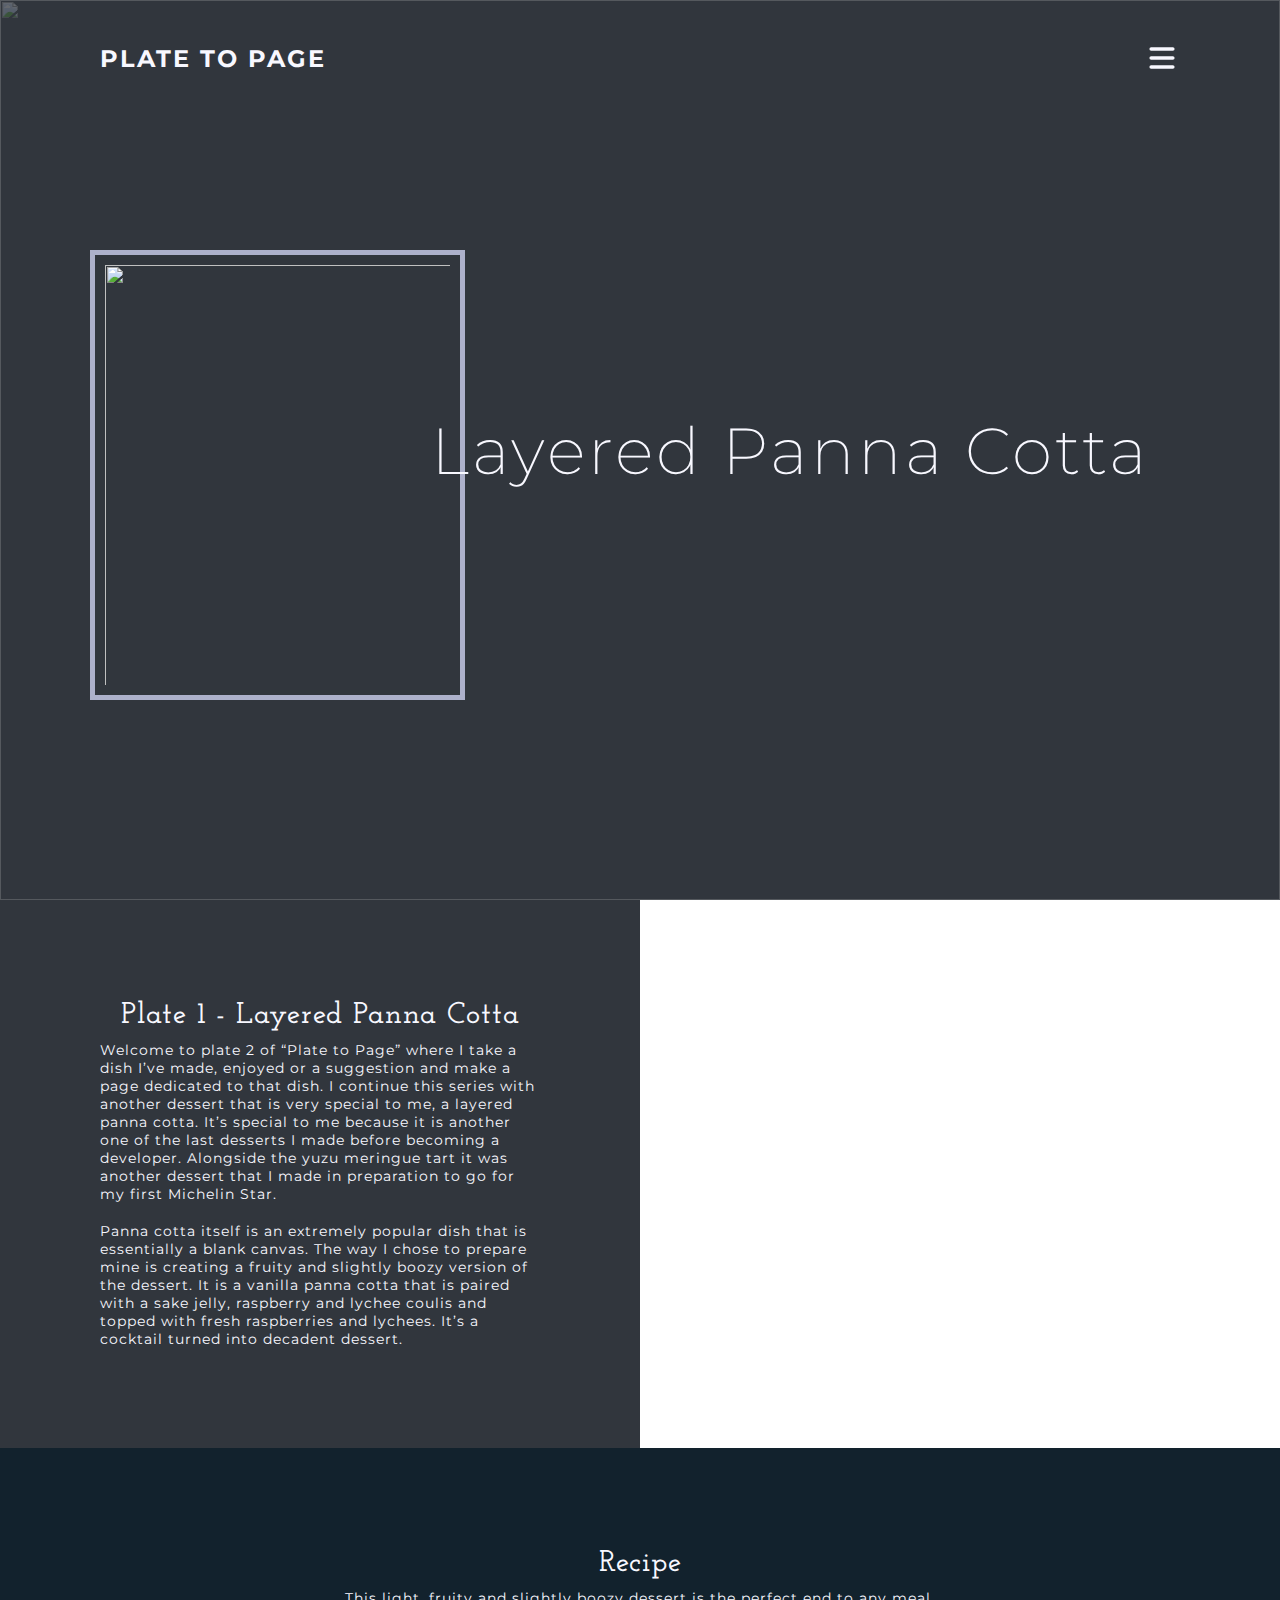
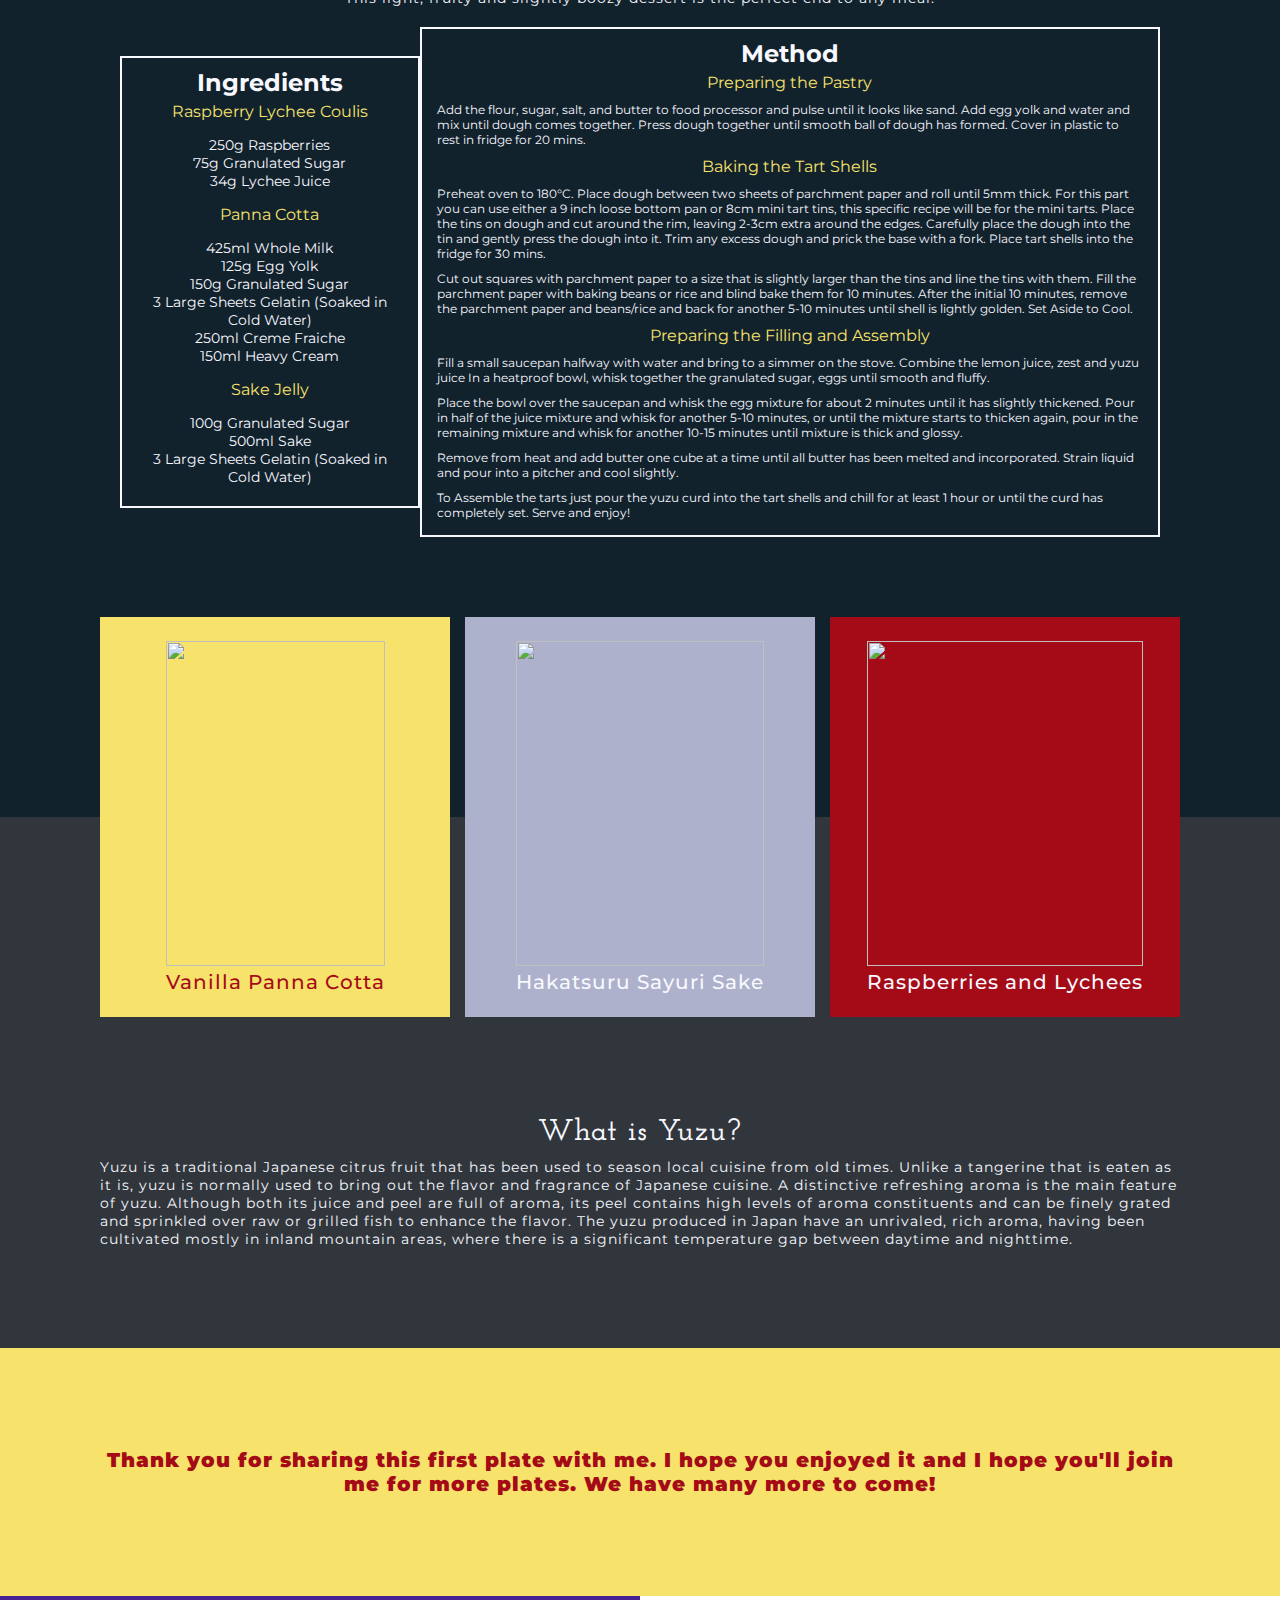
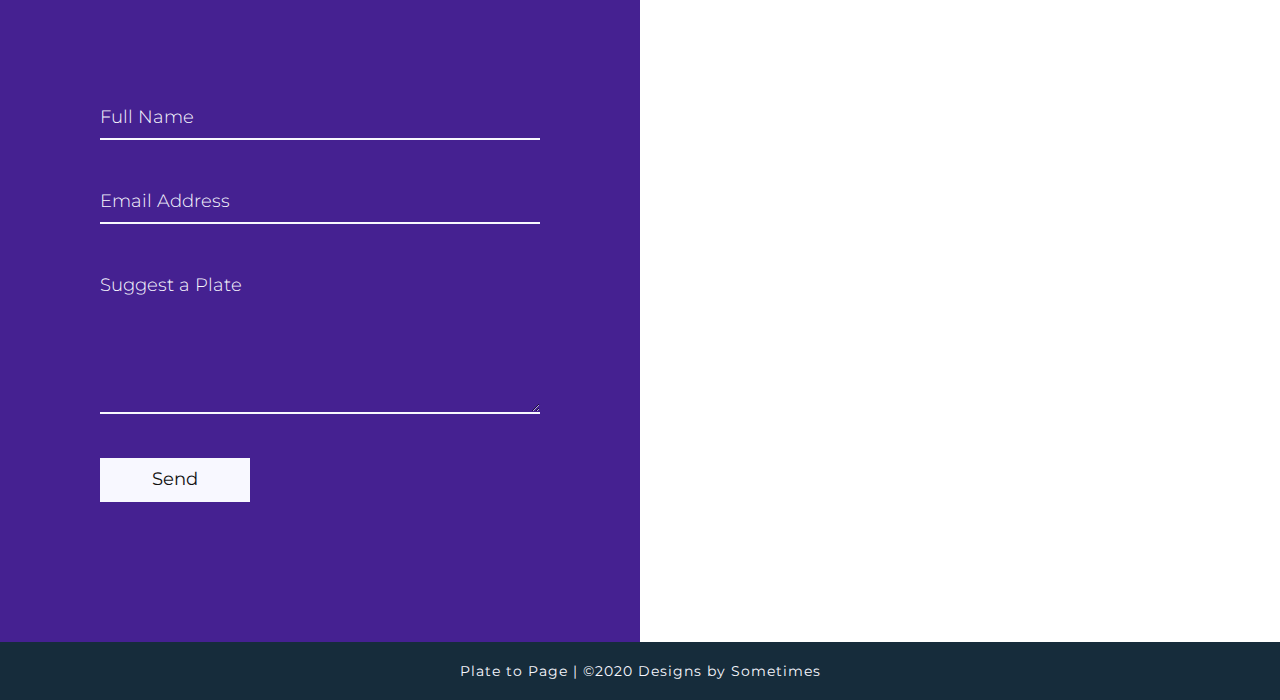
==== Plate2-PannaCotta/index.html @ df70a386 "Updated Media and About" ====
<!DOCTYPE html>
<html lang="en">
<head>
    <meta charset="UTF-8">
    <meta http-equiv="X-UA-Compatible" content="IE=edge">
    <meta name="viewport" content="width=device-width, initial-scale=1.0">
    <link rel="stylesheet" href="style.css">
    <title>Plate to Page - Plate 1</title>
</head>
<body>
    <div class="banner">
        <header>
            <a href="#" class="logo">Plate to Page</a>
            <div class="toggle">
                <svg className="w-6 h-6" fill="currentColor" viewBox="0 0 20 20" xmlns="http://www.w3.org/2000/svg"><path fillRule="evenodd" d="M3 5a1 1 0 011-1h12a1 1 0 110 2H4a1 1 0 01-1-1zM3 10a1 1 0 011-1h12a1 1 0 110 2H4a1 1 0 01-1-1zM3 15a1 1 0 011-1h12a1 1 0 110 2H4a1 1 0 01-1-1z" clipRule="evenodd" /></svg>
            </div>
        </header>
        <img src="https://res.cloudinary.com/dvug8hy5k/image/upload/v1616866750/Plate%20to%20Page/pepe-nero-FHtP6sKF7bY-unsplash_bjmz4m.jpg" alt="">
        <div class="content">
            <img src="https://res.cloudinary.com/dvug8hy5k/image/upload/v1616866762/Plate%20to%20Page/7CCA4F85-5398-4C61-A870-F643C358843F_uxru5d.jpg" alt="" id="dish">
            <h2>Layered Panna Cotta</h2>
        </div>

    </div>

    <section class="about">
            <div class="contentBx">
                <h2 class="heading">Plate 1 - Layered Panna Cotta</h2>
                <p class="text">Welcome to plate 2 of “Plate to Page” where I take a dish I’ve made, enjoyed or a suggestion and make a page dedicated to that dish. I continue this series with another dessert that is very special to me, a layered panna cotta. It’s special to me because it is another one of the last desserts I made before becoming a developer. Alongside the yuzu meringue tart it was another dessert that I made in preparation to go for my first Michelin Star.</p>
                <br><p class="text">Panna cotta itself is an extremely popular dish that is essentially a blank canvas. The way I chose to prepare mine is creating a fruity and slightly boozy version of the dessert. It is a vanilla panna cotta that is paired with a sake jelly, raspberry and lychee coulis and topped with fresh raspberries and lychees. It’s a cocktail turned into decadent dessert.</p>
            </div>
            <div class="imgBx"></div>
        </div>
    </section>

    <section class="ingredients">
        <h2 class="heading">Recipe</h2>
        <p class="text">This light, fruity and slightly boozy dessert is the perfect end to any meal.</p>
        <div class="recipecontainer">
            <div class="ingredientlist">
                <h2>Ingredients</h2>
                <p>Raspberry Lychee Coulis</p>
                <ul>
                    <li>250g Raspberries</li>
                    <li>75g Granulated Sugar</li>
                    <li>34g Lychee Juice</li>
                </ul>

                <p>Panna Cotta</p>
                <ul>
                    <li>425ml Whole Milk</li>
                    <li>125g Egg Yolk</li>
                    <li>150g Granulated Sugar</li>
                    <li>3 Large Sheets Gelatin (Soaked in Cold Water)</li>
                    <li>250ml Creme Fraiche</li>
                    <li>150ml Heavy Cream</li>
                </ul>

                <p>Sake Jelly</p>
                <ul>
                    <li>100g Granulated Sugar</li>
                    <li>500ml Sake</li>
                    <li>3 Large Sheets Gelatin (Soaked in Cold Water)</li>
                </ul>
            </div>
            <div class="process">
                <h2>Method</h2>
                <p>Preparing the Pastry</p>
                <ul>
                    <li>Add the flour, sugar, salt, and butter to food processor and pulse until it looks like sand. Add egg yolk and water and mix until dough comes together. Press dough together until smooth ball of dough has formed. Cover in plastic to rest in fridge for 20 mins.
                    </li>
                </ul>
                <p>Baking the Tart Shells</p>
                <ul>
                    <li>Preheat oven to 180°C. Place dough between two sheets of parchment paper and roll until 5mm thick. For this part you can use either a 9 inch loose bottom pan or 8cm mini tart tins, this specific recipe will be for the mini tarts. Place the tins on dough and cut around the rim, leaving 2-3cm extra around the edges. Carefully place the dough into the tin and gently press the dough into it. Trim any excess dough and prick the base with a fork. Place tart shells into the fridge for 30 mins. </li>
                    <li>Cut out squares with parchment paper to a size that is slightly larger than the tins and line the tins with them. Fill the parchment paper with baking beans or rice and blind bake them for 10 minutes. After the initial 10 minutes, remove the parchment paper and beans/rice and back for another 5-10 minutes until shell is lightly golden. Set Aside to Cool.</li>
                </ul>
                <p>Preparing the Filling and Assembly</p>
                <ul>
                    <li>Fill a small saucepan halfway with water and bring to a simmer on the stove. Combine the lemon juice, zest and yuzu juice In a heatproof bowl, whisk together the granulated sugar, eggs until smooth and fluffy.</li>
                    <li>Place the bowl over the saucepan and whisk the egg mixture for about 2 minutes until it has slightly thickened. Pour in half of the juice mixture and whisk for another 5-10 minutes, or until the mixture starts to thicken again, pour in the remaining mixture and whisk for another 10-15 minutes until mixture is thick and glossy.</li>
                    <li>Remove from heat and add butter one cube at a time until all butter has been melted and incorporated. Strain liquid and pour into a pitcher and cool slightly.</li>
                    <li>To Assemble the tarts just pour the yuzu curd into the tart shells and chill for at least 1 hour or until the curd has completely set. Serve and enjoy!</li>
                </ul>
            </div>
        </div>
        <div class="container">
            <div class="ingredientBx">
                <div>
                    <img src="https://res.cloudinary.com/dvug8hy5k/image/upload/v1617322146/Plate%20to%20Page/0EB5E53E-BAA0-440B-BF2B-1C05140E2B17_tms4ts.jpg" alt="">
                    <h2>Vanilla Panna Cotta</h2>
                </div>
            </div>
            <div class="ingredientBx">
                <div>
                    <img src="https://res.cloudinary.com/dvug8hy5k/image/upload/v1617323007/Plate%20to%20Page/resized-image-Promo_5_acpgpi.jpg" alt="">
                    <h2>Hakatsuru Sayuri Sake</h2>
                </div>
            </div>
            <div class="ingredientBx">
                <div>
                    <img src="https://res.cloudinary.com/dvug8hy5k/image/upload/v1617322146/Plate%20to%20Page/Lychee_and_Raspberry_Popsicles_-_Eat_Cho_Food_mczggh.jpg" alt="">
                    <h2>Raspberries and Lychees</h2>
                </div>
            </div>
        </div>
    </section>

    <section class="history">
        <div class="contentBx">
            <h2 class="heading">What is Yuzu?</h2>
            <p class="text">Yuzu is a traditional Japanese citrus fruit that has been used to season local cuisine from old times. Unlike a tangerine that is eaten as it is, yuzu is normally used to bring out the flavor and fragrance of Japanese cuisine. A distinctive refreshing aroma is the main feature of yuzu. Although both its juice and peel are full of aroma, its peel contains high levels of aroma constituents and can be finely grated and sprinkled over raw or grilled fish to enhance the flavor. The yuzu produced in Japan have an unrivaled, rich aroma, having been cultivated mostly in inland mountain areas, where there is a significant temperature gap between daytime and nighttime.</p>
        </div>

    </section>


    <section class="contact">
        <p class="thankyoutext">Thank you for sharing this first plate with me. I hope you enjoyed it and I hope you'll join me for more plates. We have many more to come!</p>
    </section>

    <section class="about">
        <div class="contentBx redbg">
            <div class="form">
                <div class="inputBx">
                    <input type="text" name="" placeholder="Full Name">
                </div>
                <div class="inputBx">
                    <input type="text" name="" placeholder="Email Address">
                </div>
                <div class="inputBx">
                    <textarea placeholder="Suggest a Plate"></textarea>
                </div>
                <div class="inputBx">
                    <input type="submit" name="" value="Send">
                </div>
            </div>
        </div>
        <div class="imgBx2"></div>
    </section>

    <section class="footer">
        <p class="text">Plate to Page | ©2020 Designs by Sometimes</p>
    </section>
</body>
</html>
---- Plate2-PannaCotta/style.css ----
@import url('https://fonts.googleapis.com/css2?family=Josefin+Slab&display=swap');
@import url('https://fonts.googleapis.com/css2?family=Montserrat&display=swap');

*{
    margin: 0;
    padding: 0;
    box-sizing: border-box;
    font-family: 'Montserrat', sans-serif;

}


.banner {
    position: relative;
    width: 100%;
    height: 100vh;
    background: #31363D;
    display: flex;
    justify-content: space-evenly;
    align-items: center;
    font-family: 'Josefin Slab', serif;
}

.banner img {
    position: absolute;
    top: 0;
    left: 0;
    width: 100%;
    height: 100%;
    object-fit: cover;
    opacity: 0.25;
}

#dish {
    height: 450px;
    width: 375px;
    position: absolute;
    opacity: 1;
    border: 5px solid #ADB1CB;
    padding: 10px;
    object-fit: cover;
}

.banner .content {
    position: relative;
    width: 1100px;
    height: 400px;
    text-align: center;
    display: flex;
    justify-content: center;
    align-items: center;
}

.banner .content h2 {
    color: #F8F8FF;
    font-size: 65px;
    position: absolute;
    padding-left: 300px;
    font-family: 'Montserrat', sans-serif;
    font-weight: 200;
    letter-spacing: 3px;
}


.banner header {
    position: absolute;
    top: 0;
    left: 0;
    width: 100%;
    padding: 40px 100px;
    display: flex;
    justify-content: space-between;
    align-items: center;
}

.banner header .logo {
    color: #F8F8FF;
    text-decoration: none;
    font-size: 24px;
    text-transform: uppercase;
    font-weight: 700;
    letter-spacing: 2px;
}

.banner header .toggle {
    position: relative;
    width: 36px;
    height: 36px;
    color: #F8F8FF;
}

.about {
    position: relative;
    width: 100%;
    height: auto;
    display: flex;
}

.about .contentBx {
    background: #31363D;
    padding: 100px;
    width: 50%;
    margin: 0 auto;
}

.heading {
    color: #F8F8FF;
    font-size: 30px;
    font-weight: 600;
    letter-spacing: 1px;
    margin-bottom: 10px;
    font-family: 'Josefin Slab', serif;
    text-align: center;
}

.text {
    color: #F8F8FF;
    font-size: 14px;
    letter-spacing: 1px;
}

.about .imgBx {
    background: url('https://res.cloudinary.com/dvug8hy5k/image/upload/v1616886749/Plate%20to%20Page/michelinstar_uf1f1x.gif');
    width: 50%;
    background-size: cover;
    background-position: center;
}


.ingredients {
    background: #12222d;
    padding: 100px;
    text-align: center;
}

.ingredients .container {
    width: 100%;
    display: flex;
    justify-content: space-between;
    align-items: center;
    flex-wrap: wrap;
    margin-top: 60px;
}

.ingredients .container .ingredientBx {
    position: relative;
    background: #F7E26B;
    width: 350px;
    height: 400px;
    display: flex;
    justify-content: center;
    align-items: center;
    color: #A50B17;
    padding: 20px;
}

.ingredients .container .ingredientBx img {
    width: 100%;
    height: 325px;
    object-fit: cover;
    object-position: center 1px;
}

.ingredients .container .ingredientBx:nth-child(2){
    background: #ADB1CB;
    color: #F8F8FF;
}

.ingredients .container .ingredientBx:nth-child(3){
    background: #A50B17;
    color: #F8F8FF;
}


.ingredients .container .ingredientBx h2 {
    font-weight: 500;
    font-size: 20px;
    letter-spacing: 1px;
}

.recipecontainer {
    color: #F8F8FF;
    display: flex;
    justify-content: space-evenly;
    align-items: center;
    padding: 20px;
}

.ingredientlist {
    border: 2px solid #F8F8FF;
    width: 400px;
    padding: 10px;
}

.ingredientlist p {
    padding: 5px;
    color: #F7E26B;
}

.ingredientlist ul {
    list-style: none;
    padding: 10px;
    font-size: 14px;
    text-align: center;
}


.process {
    border: 2px solid #F8F8FF;
    width: 1000px;
    padding: 10px;
}

.process ul {
    list-style: none;
    text-align: start;
    font-size: 12px;
}

.process li {
    padding: 5px;
}

.process p {
    padding: 5px;
    color: #F7E26B;
}

.history {
    background: #31363D;
    padding: 100px;
    padding-top: 300px;
    margin-top: -300px;
    display: flex;
    justify-content: space-between;
    align-items: center;
}


.contact {
    padding: 100px;
    background: #F7E26B;
    text-align: center;
}

.thankyoutext {
    color: #A50B17;
    font-size: 20px;
    letter-spacing: 1px;
    font-weight: 900;
}

.imgBx2 {
    background: url('https://res.cloudinary.com/dvug8hy5k/image/upload/v1616866762/Plate%20to%20Page/3E213431-698B-46C7-9E49-590301BE0B21_of3o3h.jpg');
    background-size: cover;
    background-position: center;
    background-position-y: 45%;
    width: 50%;
}

.redbg {
    background: #452191 !important;
}

.form .inputBx {
    margin-bottom: 40px;
}

.form .inputBx input {
    width: 100%;
    background: transparent;
    box-shadow: none;
    border: none;
    outline: none;
    padding: 10px 0;
    font-size: 18px;
    font-weight: 300;
    color: #F8F8FF;
    border-bottom: 2px solid #F8F8FF;
}

.form .inputBx input::placeholder {
    color: #F8F8FF;
}

.form .inputBx textarea {
    width: 100%;
    background: transparent;
    box-shadow: none;
    border: none;
    outline: none;
    padding: 10px 0;
    font-size: 18px;
    font-weight: 300;
    color: #F8F8FF;
    min-height: 150px;
    border-bottom: 2px solid #F8F8FF;
}

.form .inputBx textarea::placeholder {
    color: #F8F8FF;
}

.form .inputBx input[type="submit"] {
    width: 150px;
    background: #F8F8FF;
    color: #111;
    cursor: pointer;
    font-weight:400;
}

.footer {
    background: #162c3b;
    padding: 20px 100px;
    display: flex;
    justify-content: center;
    align-items: center;
}

@media (max-width: 991px) {
    .banner header {
        padding: 20px 50px;
    }

    .banner .content h2 {
        font-size: 46px;
    }

    .banner .content p {
        font-size: 16px;
    }

    #dish {
        margin-left: 10px;
    }

    .ingredients .container .ingredientBx:nth-child(3){
        margin: 0 auto;
    }

    .about {
        flex-direction: column;
    }

    .about .contentBx,
    .about .imgBx {
        width: 100%;
        padding: 75px;
        min-height: 400px;
    }

    .recipecontainer {
        gap: 20px;
    } 

    .footer {
        padding: 20px 50px;
        text-align: center;
    }
}

@media (max-width: 500px) {
    .recipecontainer {
        flex-direction: column;
    }

    .process {
        width: 400px;
    }
        
    .text {
        font-size: 12px;
    }
}
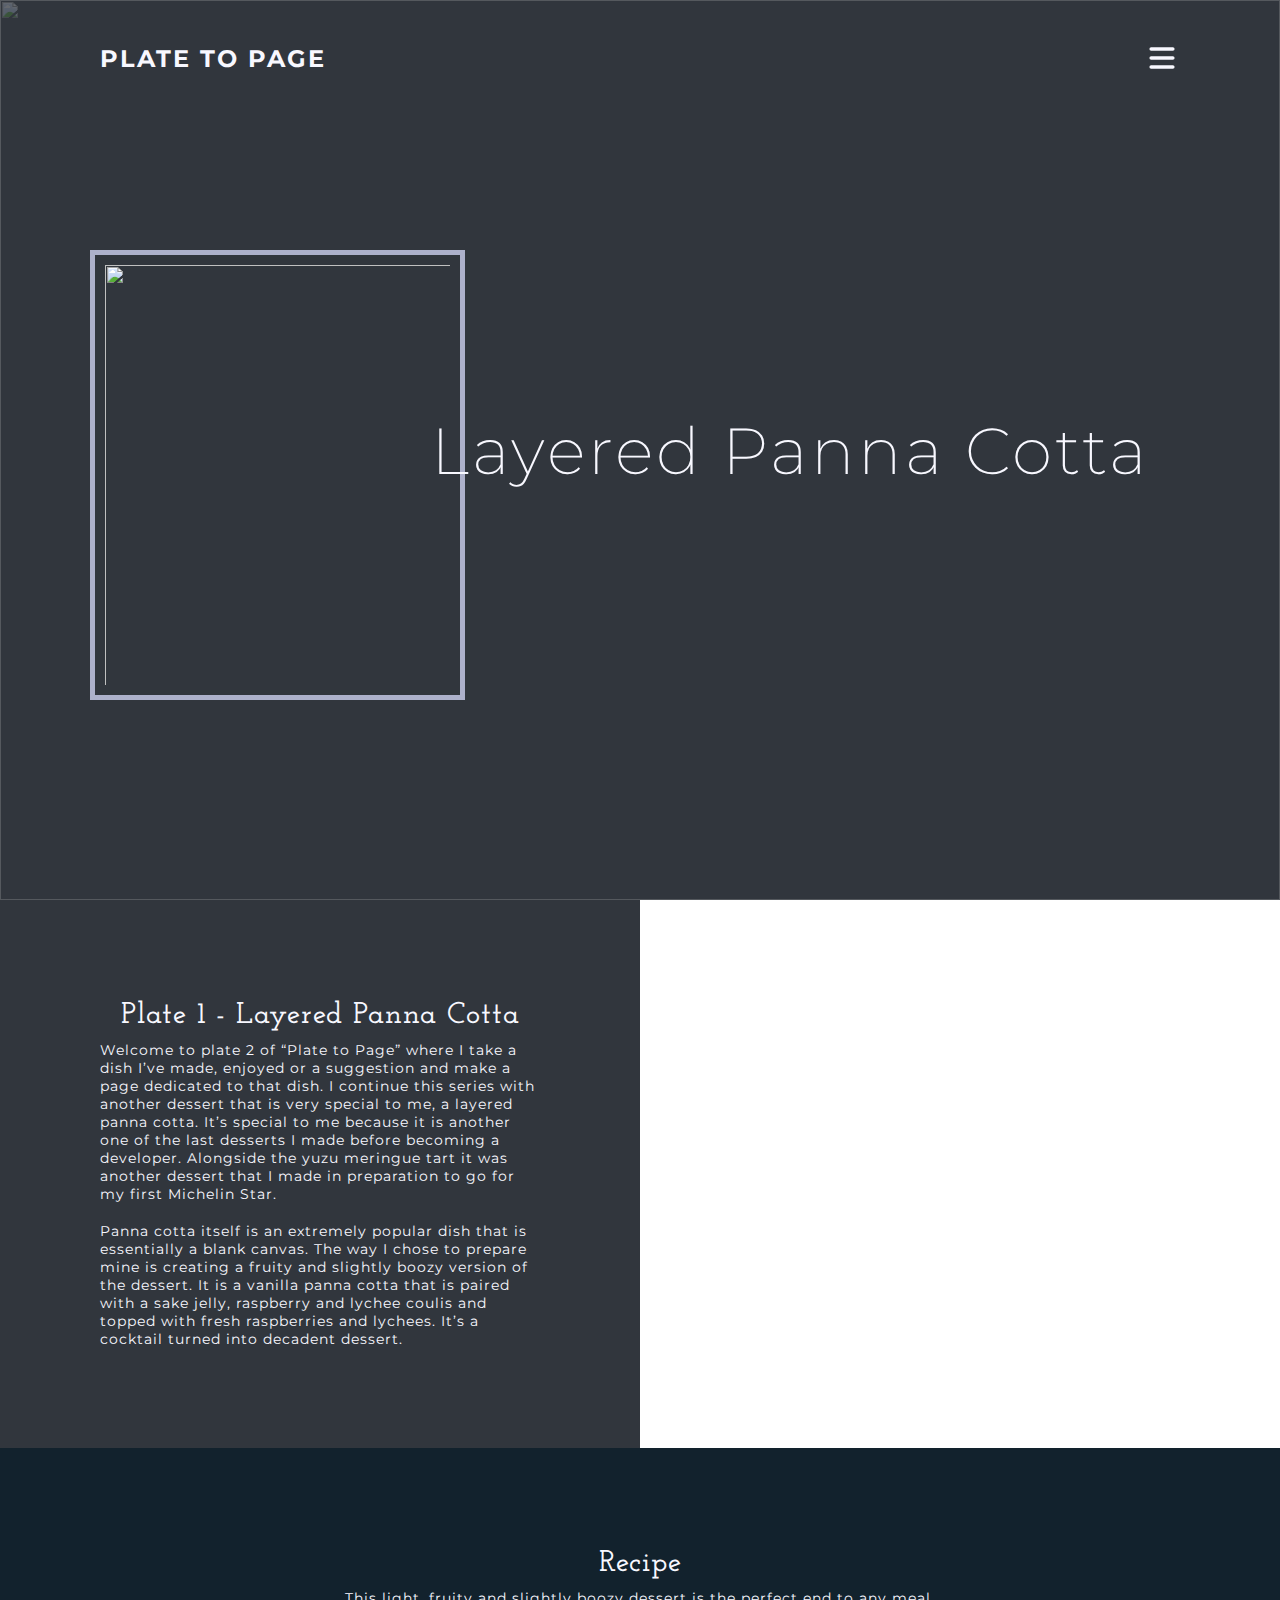
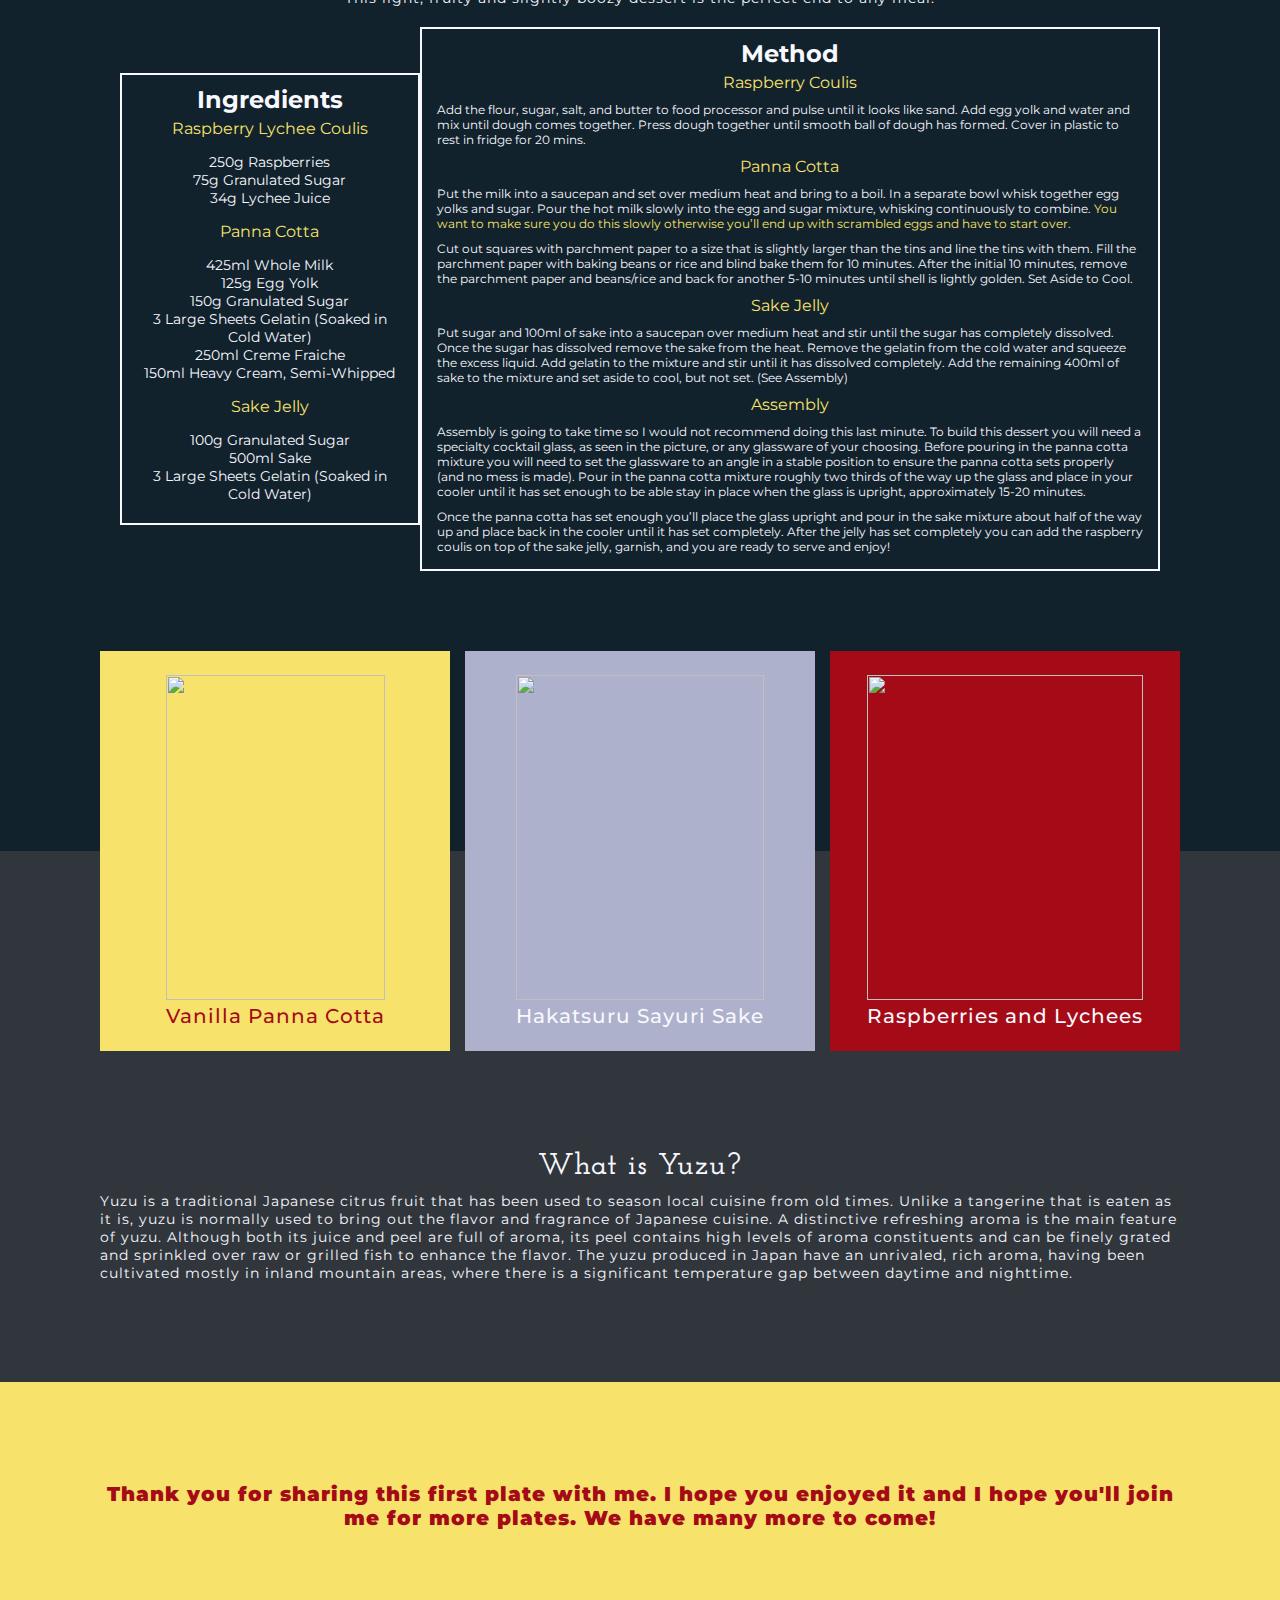
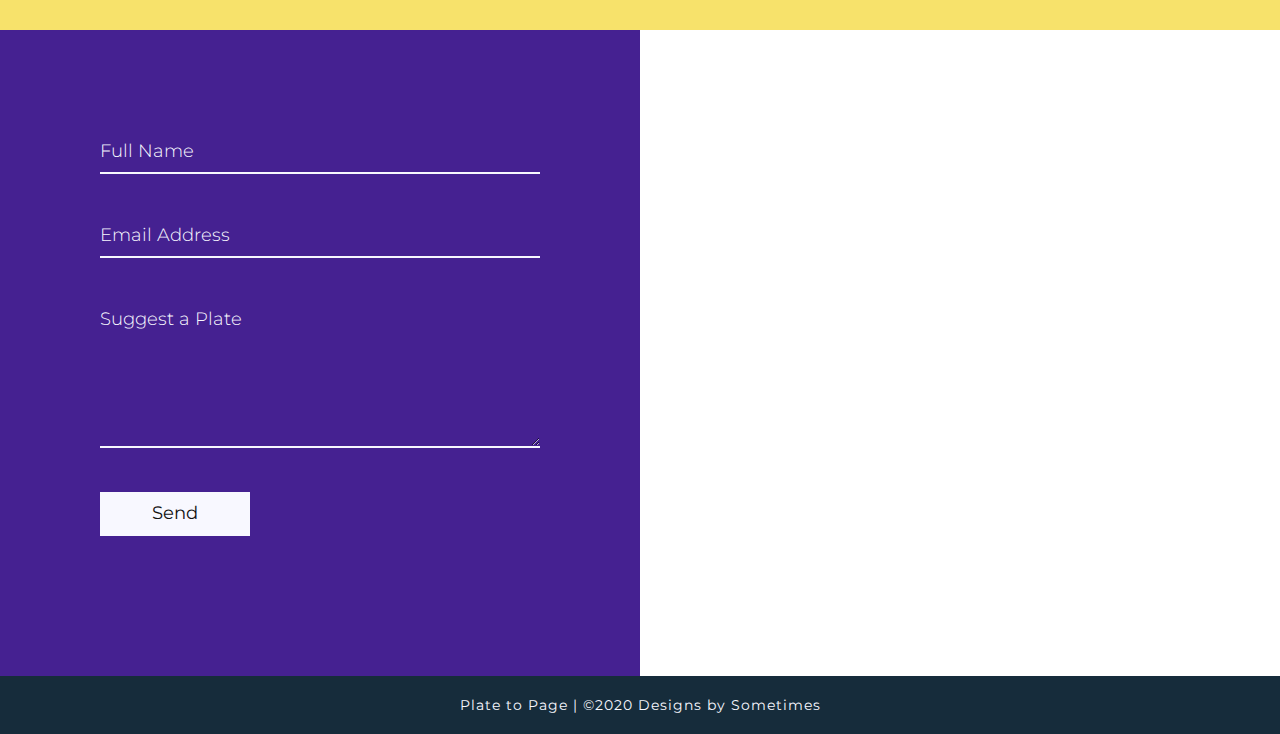
==== commit 08a104a2: "Updated Recipe and Process" ====
--- a/Plate2-PannaCotta/index.html
+++ b/Plate2-PannaCotta/index.html
@@ -53,7 +53,7 @@
                     <li>150g Granulated Sugar</li>
                     <li>3 Large Sheets Gelatin (Soaked in Cold Water)</li>
                     <li>250ml Creme Fraiche</li>
-                    <li>150ml Heavy Cream</li>
+                    <li>150ml Heavy Cream, Semi-Whipped</li>
                 </ul>
 
                 <p>Sake Jelly</p>
@@ -65,22 +65,24 @@
             </div>
             <div class="process">
                 <h2>Method</h2>
-                <p>Preparing the Pastry</p>
+                <p>Raspberry Coulis</p>
                 <ul>
                     <li>Add the flour, sugar, salt, and butter to food processor and pulse until it looks like sand. Add egg yolk and water and mix until dough comes together. Press dough together until smooth ball of dough has formed. Cover in plastic to rest in fridge for 20 mins.
                     </li>
                 </ul>
-                <p>Baking the Tart Shells</p>
+                <p>Panna Cotta</p>
                 <ul>
-                    <li>Preheat oven to 180°C. Place dough between two sheets of parchment paper and roll until 5mm thick. For this part you can use either a 9 inch loose bottom pan or 8cm mini tart tins, this specific recipe will be for the mini tarts. Place the tins on dough and cut around the rim, leaving 2-3cm extra around the edges. Carefully place the dough into the tin and gently press the dough into it. Trim any excess dough and prick the base with a fork. Place tart shells into the fridge for 30 mins. </li>
+                    <li>Put the milk into a saucepan and set over medium heat and bring to a boil. In a separate bowl whisk together egg yolks and sugar. Pour the hot milk slowly into the egg and sugar mixture, whisking continuously to combine. <span>You want to make sure you do this slowly otherwise you’ll end up with scrambled eggs and have to start over.<span></li>
                     <li>Cut out squares with parchment paper to a size that is slightly larger than the tins and line the tins with them. Fill the parchment paper with baking beans or rice and blind bake them for 10 minutes. After the initial 10 minutes, remove the parchment paper and beans/rice and back for another 5-10 minutes until shell is lightly golden. Set Aside to Cool.</li>
                 </ul>
-                <p>Preparing the Filling and Assembly</p>
+                <p>Sake Jelly</p>
                 <ul>
-                    <li>Fill a small saucepan halfway with water and bring to a simmer on the stove. Combine the lemon juice, zest and yuzu juice In a heatproof bowl, whisk together the granulated sugar, eggs until smooth and fluffy.</li>
-                    <li>Place the bowl over the saucepan and whisk the egg mixture for about 2 minutes until it has slightly thickened. Pour in half of the juice mixture and whisk for another 5-10 minutes, or until the mixture starts to thicken again, pour in the remaining mixture and whisk for another 10-15 minutes until mixture is thick and glossy.</li>
-                    <li>Remove from heat and add butter one cube at a time until all butter has been melted and incorporated. Strain liquid and pour into a pitcher and cool slightly.</li>
-                    <li>To Assemble the tarts just pour the yuzu curd into the tart shells and chill for at least 1 hour or until the curd has completely set. Serve and enjoy!</li>
+                    <li>Put sugar and 100ml of sake into a saucepan over medium heat and stir until the sugar has completely dissolved. Once the sugar has dissolved remove the sake from the heat. Remove the gelatin from the cold water and squeeze the excess liquid. Add gelatin to the mixture and stir until it has dissolved completely. Add the remaining 400ml of sake to the mixture and set aside to cool, but not set. (See Assembly)</li>
+                </ul>
+                <p>Assembly</p>
+                <ul>
+                    <li>Assembly is going to take time so I would not recommend doing this last minute. To build this dessert you will need a specialty cocktail glass, as seen in the picture, or any glassware of your choosing. Before pouring in the panna cotta mixture you will need to set the glassware to an angle in a stable position to ensure the panna cotta sets properly (and no mess is made). Pour in the panna cotta mixture roughly two thirds of the way up the glass and place in your cooler until it has set enough to be able stay in place when the glass is upright, approximately 15-20 minutes. </li>
+                    <li>Once the panna cotta has set enough you’ll place the glass upright and pour in the sake mixture about half of the way up and place back in the cooler until it has set completely. After the jelly has set completely you can add the raspberry coulis on top of the sake jelly, garnish, and you are ready to serve and enjoy!</li>
                 </ul>
             </div>
         </div>
--- a/Plate2-PannaCotta/style.css
+++ b/Plate2-PannaCotta/style.css
@@ -226,6 +226,10 @@
     color: #F7E26B;
 }
 
+.process span {
+    color: #F7E26B;
+}
+
 .history {
     background: #31363D;
     padding: 100px;
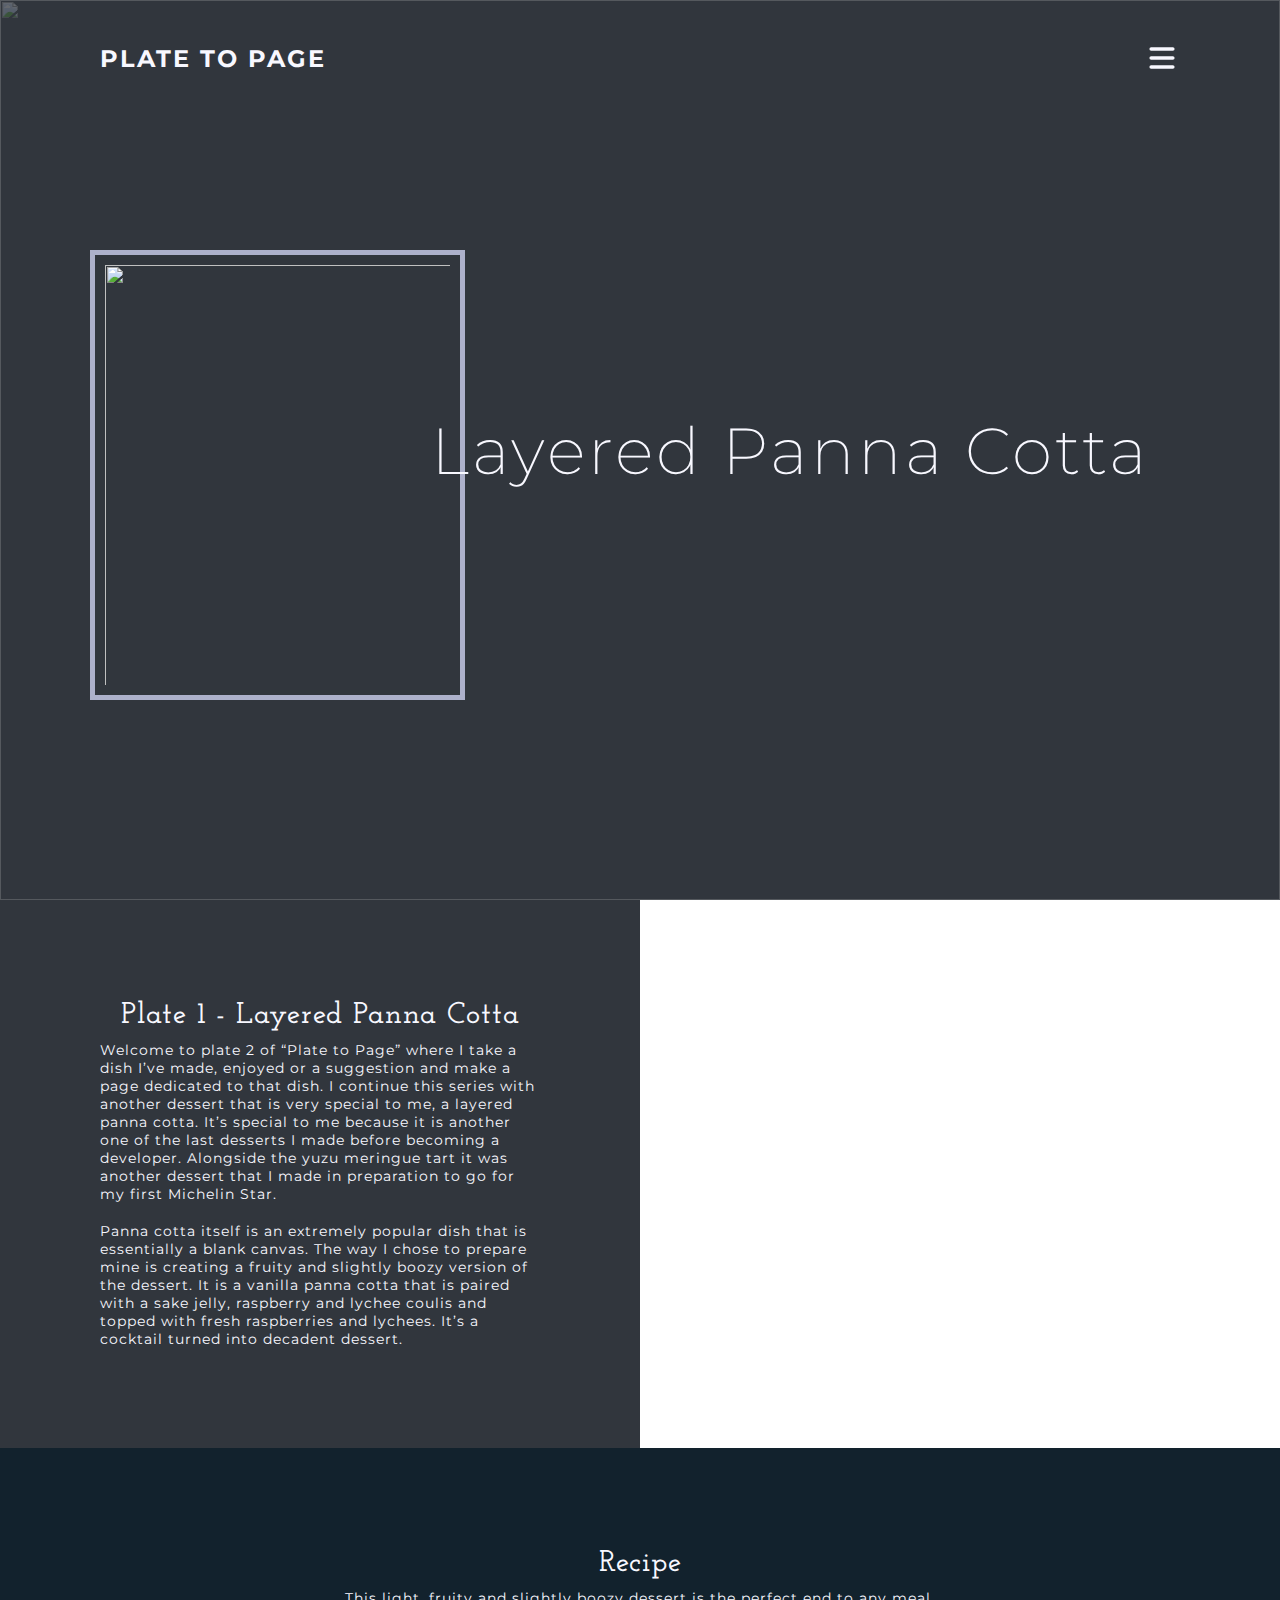
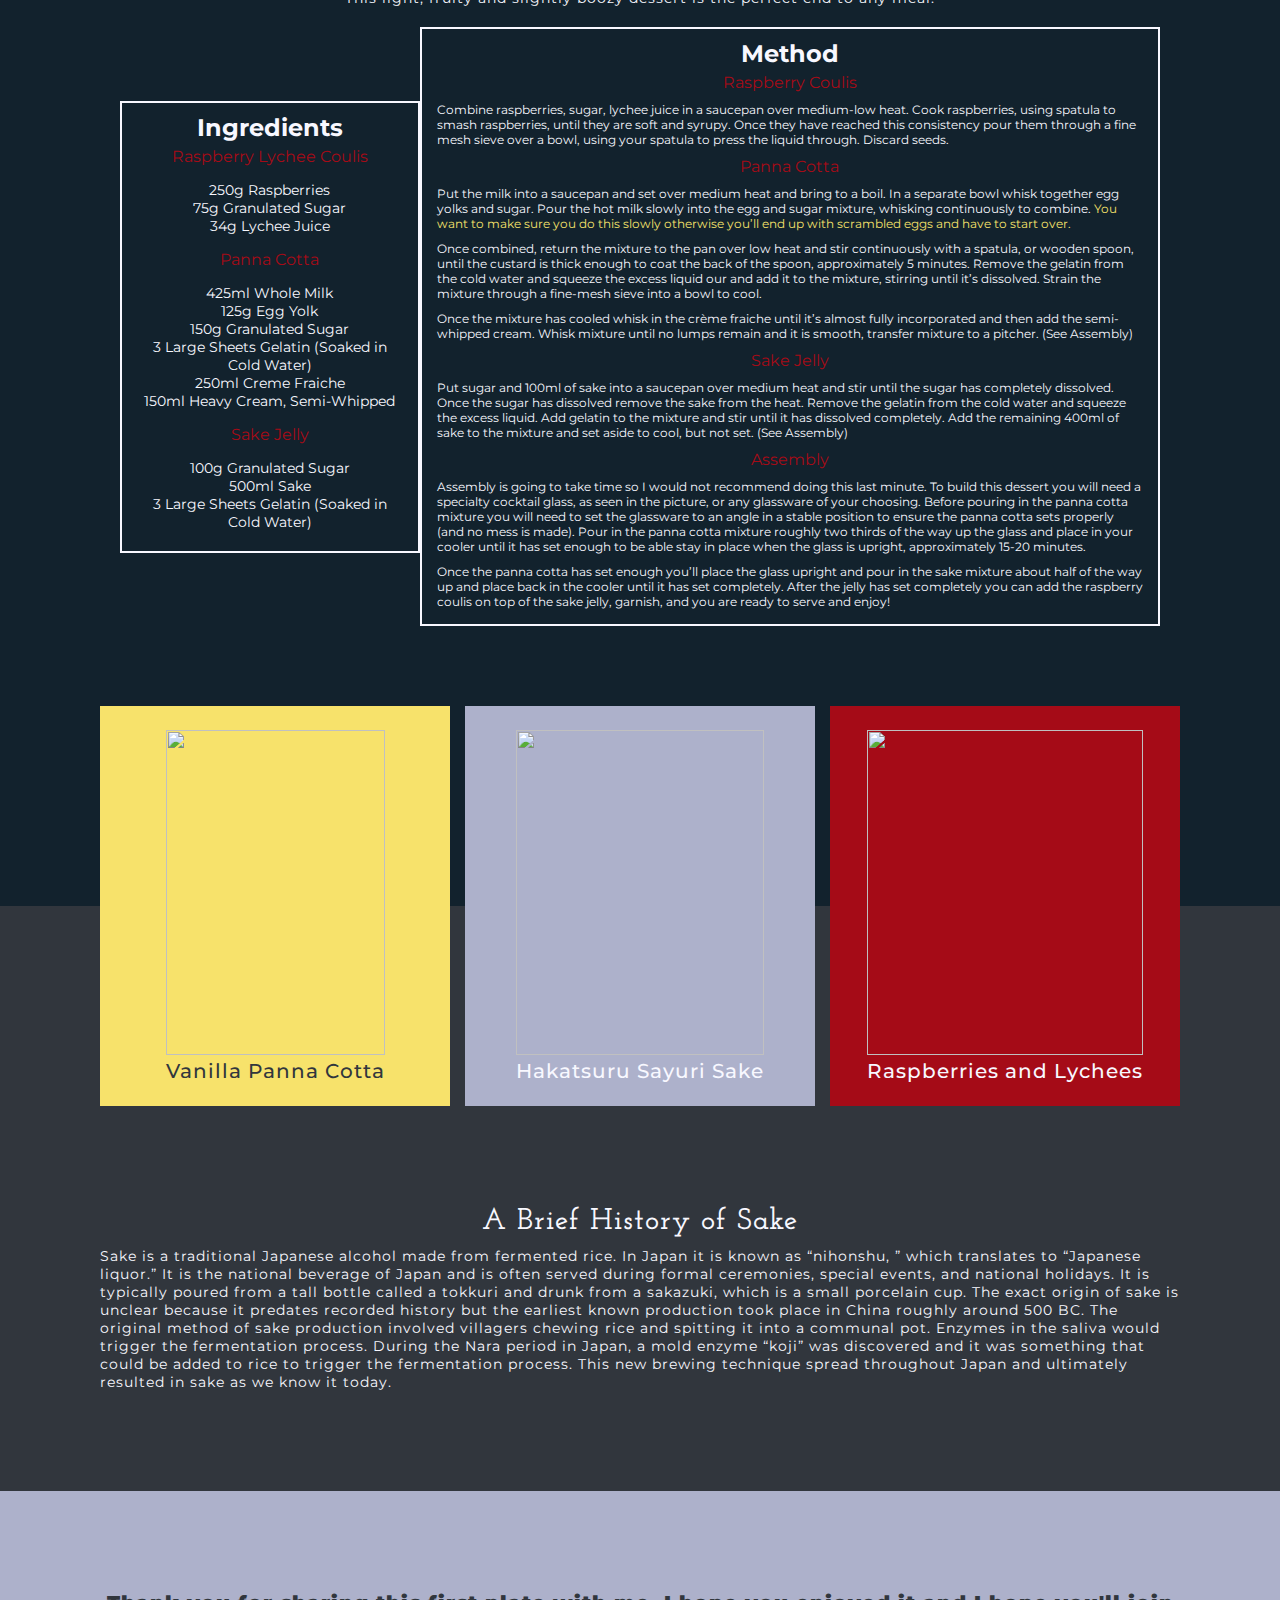
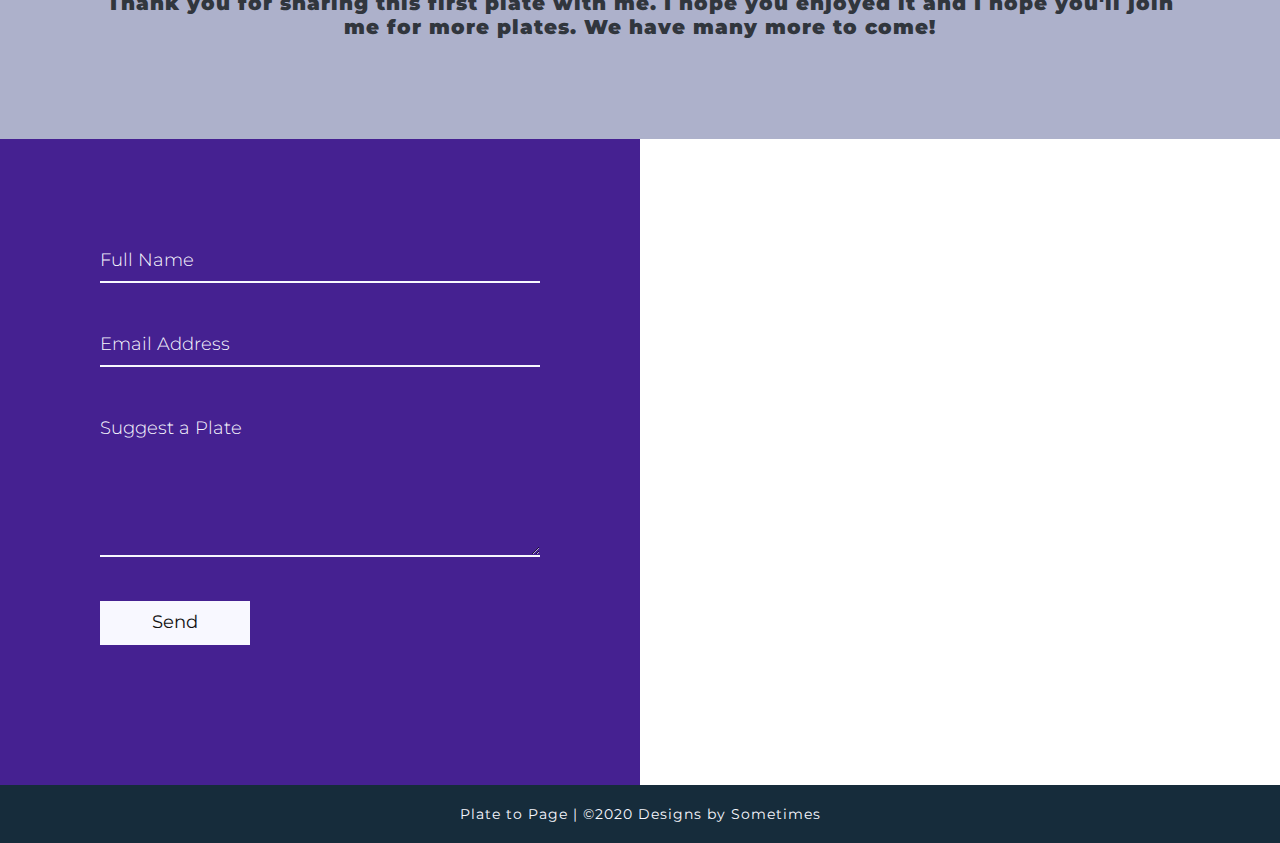
==== commit caa39dbf: "Plate 2 Complete" ====
--- a/Plate2-PannaCotta/index.html
+++ b/Plate2-PannaCotta/index.html
@@ -67,13 +67,14 @@
                 <h2>Method</h2>
                 <p>Raspberry Coulis</p>
                 <ul>
-                    <li>Add the flour, sugar, salt, and butter to food processor and pulse until it looks like sand. Add egg yolk and water and mix until dough comes together. Press dough together until smooth ball of dough has formed. Cover in plastic to rest in fridge for 20 mins.
+                    <li>Combine raspberries, sugar, lychee juice in a saucepan over medium-low heat. Cook raspberries, using spatula to smash raspberries, until they are soft and syrupy. Once they have reached this consistency pour them through a fine mesh sieve over a bowl, using your spatula to press the liquid through. Discard seeds.
                     </li>
                 </ul>
                 <p>Panna Cotta</p>
                 <ul>
                     <li>Put the milk into a saucepan and set over medium heat and bring to a boil. In a separate bowl whisk together egg yolks and sugar. Pour the hot milk slowly into the egg and sugar mixture, whisking continuously to combine. <span>You want to make sure you do this slowly otherwise you’ll end up with scrambled eggs and have to start over.<span></li>
-                    <li>Cut out squares with parchment paper to a size that is slightly larger than the tins and line the tins with them. Fill the parchment paper with baking beans or rice and blind bake them for 10 minutes. After the initial 10 minutes, remove the parchment paper and beans/rice and back for another 5-10 minutes until shell is lightly golden. Set Aside to Cool.</li>
+                    <li> Once combined, return the mixture to the pan over low heat and stir continuously with a spatula, or wooden spoon, until the custard is thick enough to coat the back of the spoon, approximately 5 minutes. Remove the gelatin from the cold water and squeeze the excess liquid our and add it to the mixture, stirring until it’s dissolved. Strain the mixture through a fine-mesh sieve into a bowl to cool.</li>
+                    <li>Once the mixture has cooled whisk in the crème fraiche until it’s almost fully incorporated and then add the semi-whipped cream. Whisk mixture until no lumps remain and it is smooth, transfer mixture to a pitcher. (See Assembly)</li>
                 </ul>
                 <p>Sake Jelly</p>
                 <ul>
@@ -110,8 +111,8 @@
 
     <section class="history">
         <div class="contentBx">
-            <h2 class="heading">What is Yuzu?</h2>
-            <p class="text">Yuzu is a traditional Japanese citrus fruit that has been used to season local cuisine from old times. Unlike a tangerine that is eaten as it is, yuzu is normally used to bring out the flavor and fragrance of Japanese cuisine. A distinctive refreshing aroma is the main feature of yuzu. Although both its juice and peel are full of aroma, its peel contains high levels of aroma constituents and can be finely grated and sprinkled over raw or grilled fish to enhance the flavor. The yuzu produced in Japan have an unrivaled, rich aroma, having been cultivated mostly in inland mountain areas, where there is a significant temperature gap between daytime and nighttime.</p>
+            <h2 class="heading">A Brief History of Sake</h2>
+            <p class="text">Sake is a traditional Japanese alcohol made from fermented rice. In Japan it is known as “nihonshu, ” which translates to “Japanese liquor.” It is the national beverage of Japan and is often served during formal ceremonies, special events, and national holidays. It is typically poured from a tall bottle called a tokkuri and drunk from a sakazuki, which is a small porcelain cup. The exact origin of sake is unclear because it predates recorded history but the earliest known production took place in China roughly around 500 BC. The original method of sake production involved villagers chewing rice and spitting it into a communal pot. Enzymes in the saliva would trigger the fermentation process. During the Nara period in Japan, a mold enzyme “koji” was discovered and it was something that could be added to rice to trigger the fermentation process. This new brewing technique spread throughout Japan and ultimately resulted in sake as we know it today. </p>
         </div>
 
     </section>
--- a/Plate2-PannaCotta/style.css
+++ b/Plate2-PannaCotta/style.css
@@ -150,7 +150,7 @@
     display: flex;
     justify-content: center;
     align-items: center;
-    color: #A50B17;
+    color: #31363D;
     padding: 20px;
 }
 
@@ -194,7 +194,7 @@
 
 .ingredientlist p {
     padding: 5px;
-    color: #F7E26B;
+    color: #A50B17;
 }
 
 .ingredientlist ul {
@@ -223,7 +223,7 @@
 
 .process p {
     padding: 5px;
-    color: #F7E26B;
+    color: #A50B17;
 }
 
 .process span {
@@ -243,22 +243,22 @@
 
 .contact {
     padding: 100px;
-    background: #F7E26B;
+    background: #ADB1CB;
     text-align: center;
 }
 
 .thankyoutext {
-    color: #A50B17;
+    color: #31363D;
     font-size: 20px;
     letter-spacing: 1px;
     font-weight: 900;
 }
 
 .imgBx2 {
-    background: url('https://res.cloudinary.com/dvug8hy5k/image/upload/v1616866762/Plate%20to%20Page/3E213431-698B-46C7-9E49-590301BE0B21_of3o3h.jpg');
+    background: url('https://res.cloudinary.com/dvug8hy5k/image/upload/v1616866762/Plate%20to%20Page/7CCA4F85-5398-4C61-A870-F643C358843F_uxru5d.jpg');
     background-size: cover;
     background-position: center;
-    background-position-y: 45%;
+    background-position-y: 40%;
     width: 50%;
 }
 
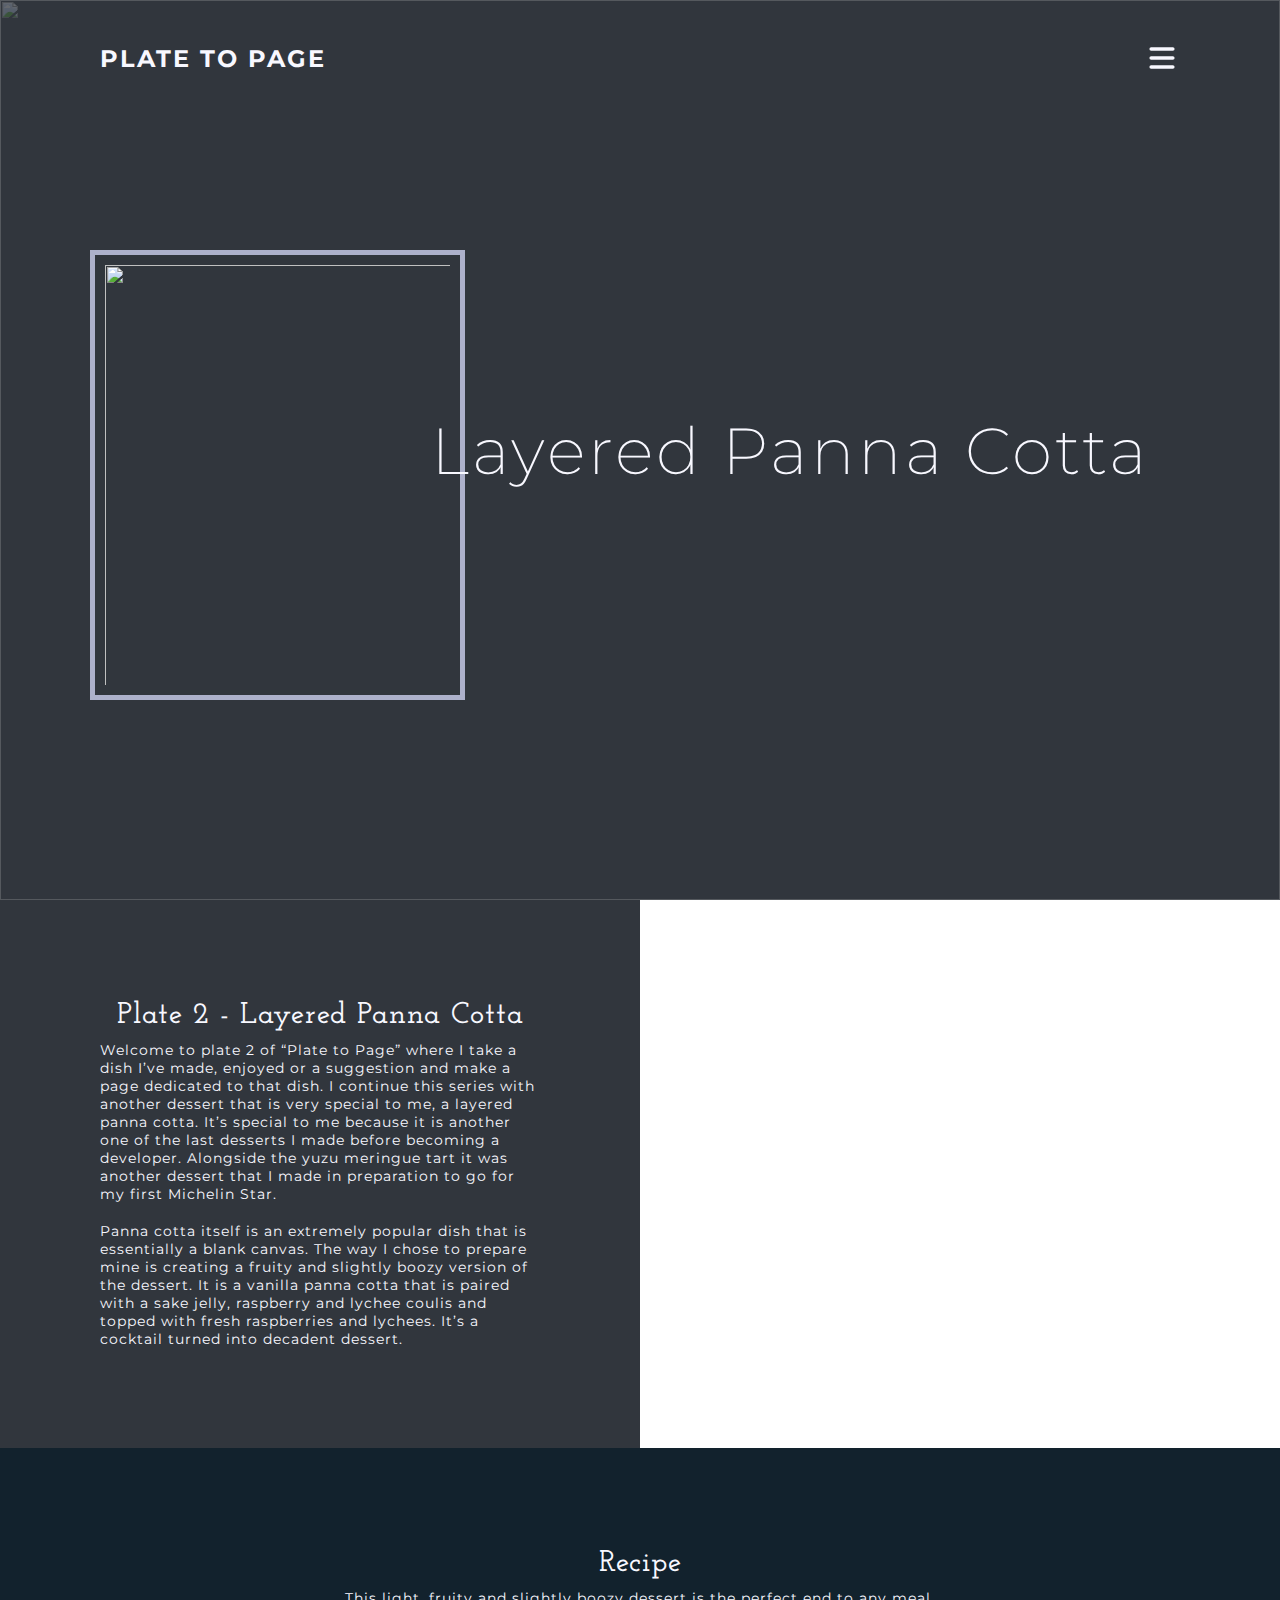
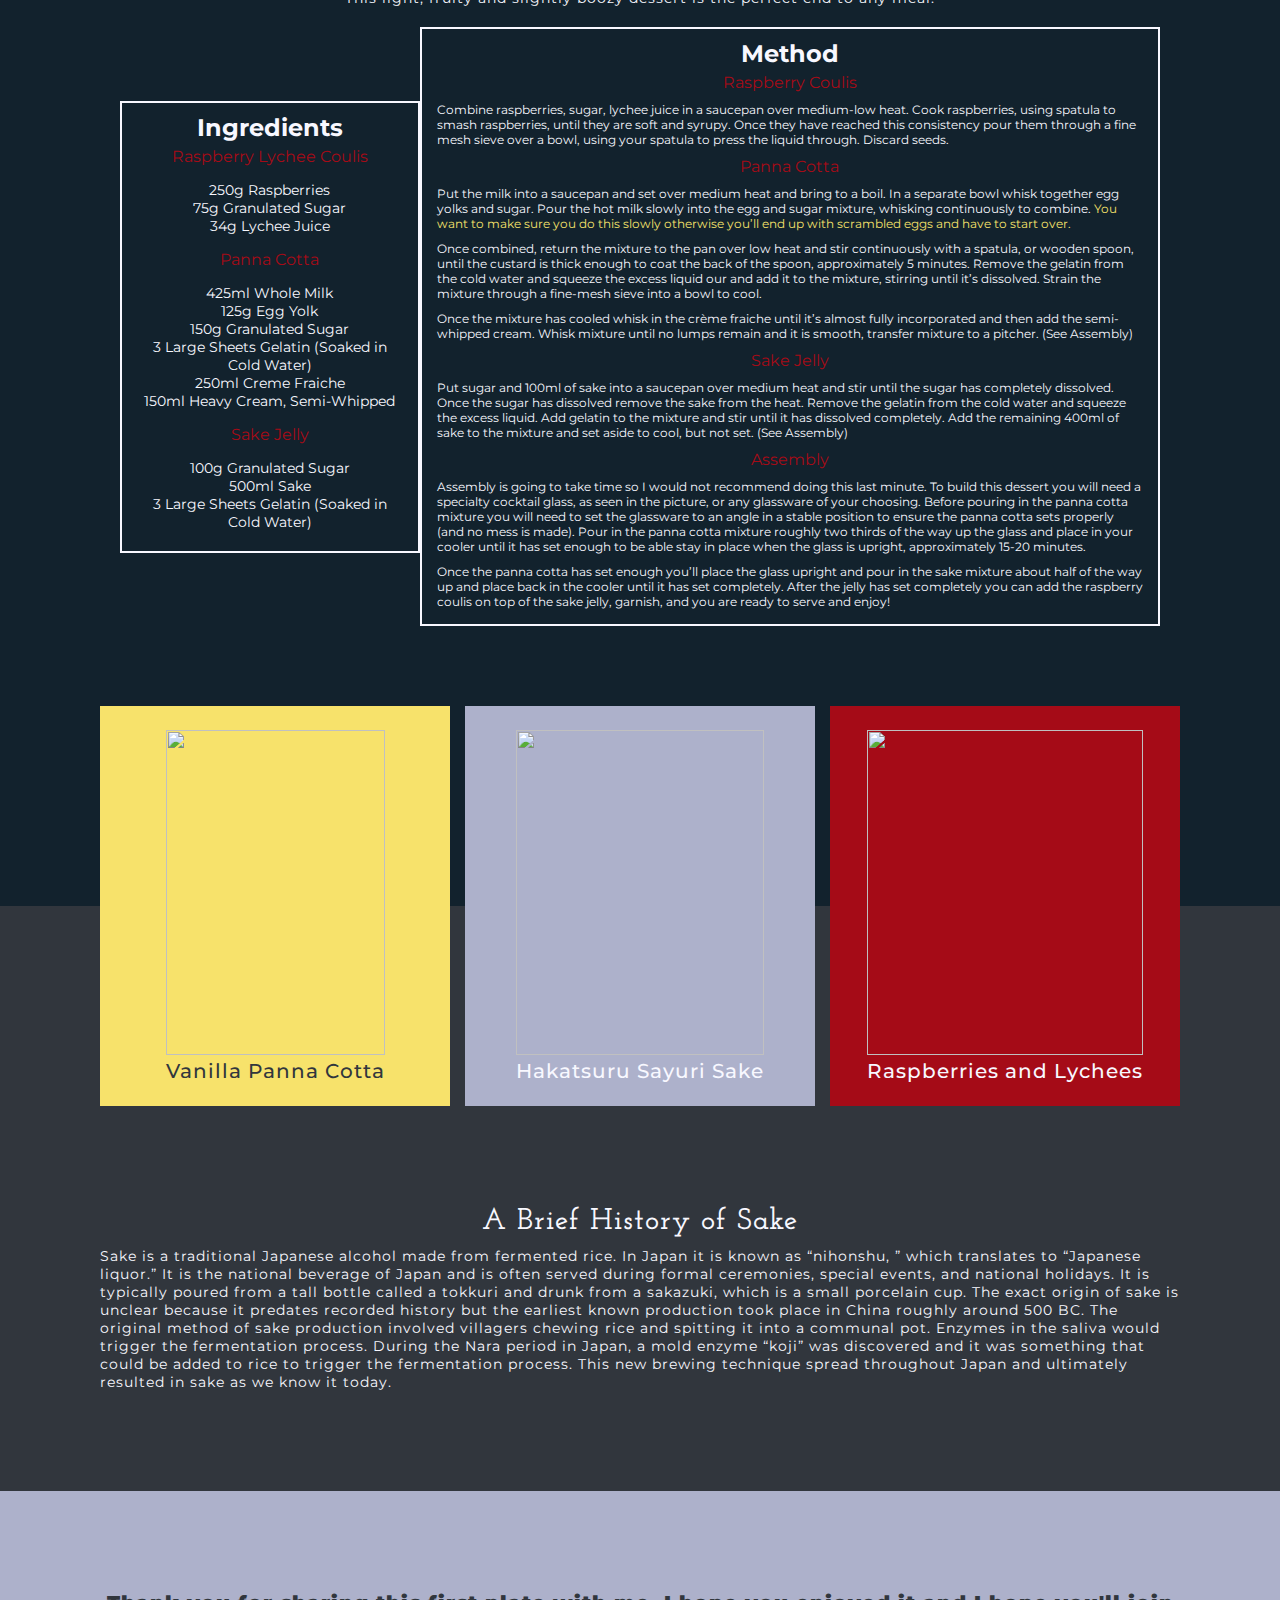
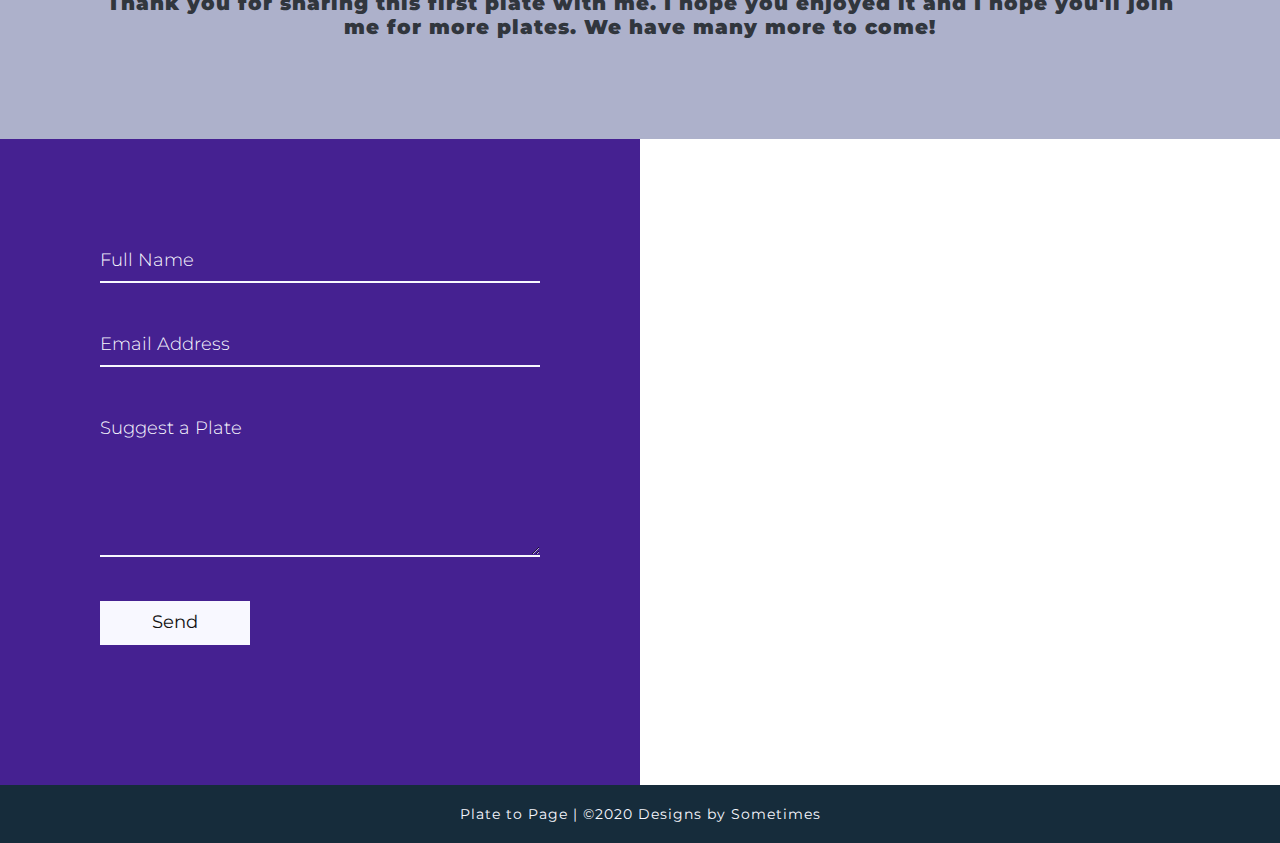
==== commit aa82fa45: "Plate 2 Complete" ====
--- a/Plate2-PannaCotta/index.html
+++ b/Plate2-PannaCotta/index.html
@@ -25,7 +25,7 @@
 
     <section class="about">
             <div class="contentBx">
-                <h2 class="heading">Plate 1 - Layered Panna Cotta</h2>
+                <h2 class="heading">Plate 2 - Layered Panna Cotta</h2>
                 <p class="text">Welcome to plate 2 of “Plate to Page” where I take a dish I’ve made, enjoyed or a suggestion and make a page dedicated to that dish. I continue this series with another dessert that is very special to me, a layered panna cotta. It’s special to me because it is another one of the last desserts I made before becoming a developer. Alongside the yuzu meringue tart it was another dessert that I made in preparation to go for my first Michelin Star.</p>
                 <br><p class="text">Panna cotta itself is an extremely popular dish that is essentially a blank canvas. The way I chose to prepare mine is creating a fruity and slightly boozy version of the dessert. It is a vanilla panna cotta that is paired with a sake jelly, raspberry and lychee coulis and topped with fresh raspberries and lychees. It’s a cocktail turned into decadent dessert.</p>
             </div>
